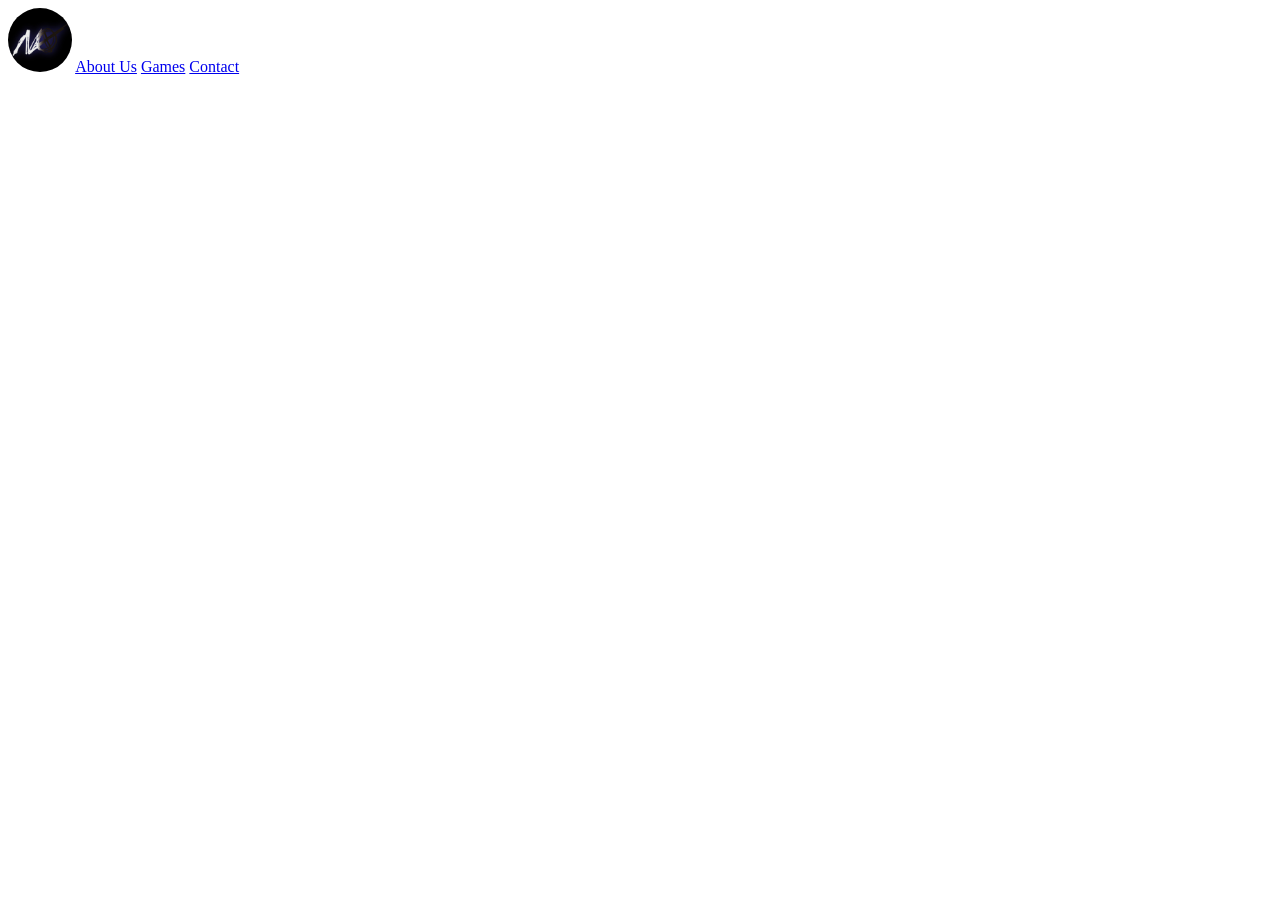
==== index.html @ 5c486d4a "Initial" ====
<!doctype html>
<html lang="en">
  <head>
    <meta charset="UTF-8" />
    <meta name="viewport" content="width=device-width, initial-scale=1.0" />
    <title>Home</title>
    <link rel="stylesheet" href="style.css" />
  </head>
  <body>
    <div class="TopNav">
      <a href="index.html"><img class="Logo-TL" src="Logo.jpg" /></a>
      <a href="about.html">About Us</a>
      <a href="games.html">Games</a>
      <a href="contact.html">Contact</a>
    </div>
  </body>
</html>
---- style.css ----
.Logo-TL {
    width: 5vw;
    border-radius: 100%;
}
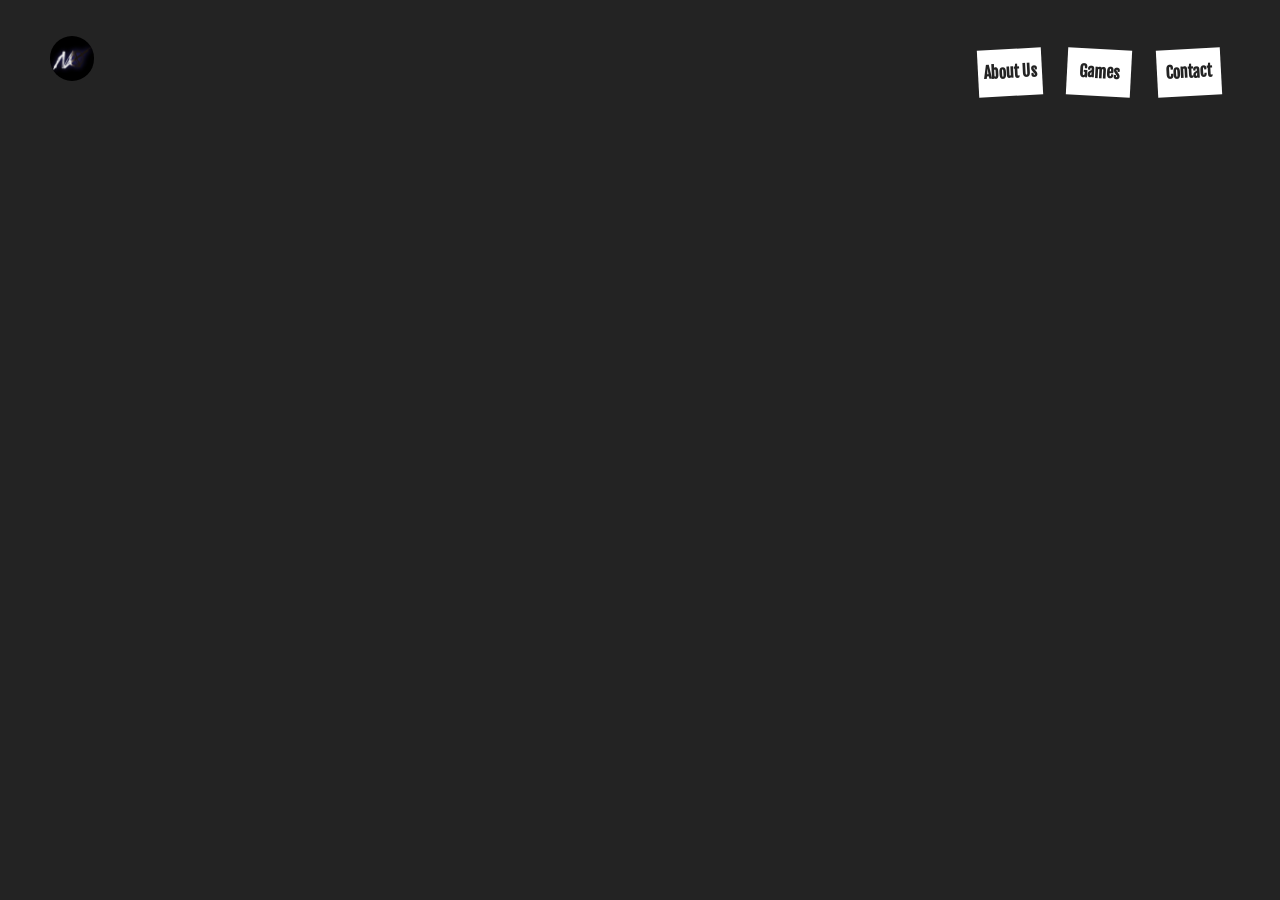
==== commit d94a22a8: "TopNav" ====
--- a/index.html
+++ b/index.html
@@ -5,13 +5,21 @@
     <meta name="viewport" content="width=device-width, initial-scale=1.0" />
     <title>Home</title>
     <link rel="stylesheet" href="style.css" />
+    <link rel="preconnect" href="https://fonts.googleapis.com" />
+    <link rel="preconnect" href="https://fonts.gstatic.com" crossorigin />
+    <link
+      href="https://fonts.googleapis.com/css2?family=Fjalla+One&display=swap"
+      rel="stylesheet"
+    />
   </head>
   <body>
     <div class="TopNav">
       <a href="index.html"><img class="Logo-TL" src="Logo.jpg" /></a>
-      <a href="about.html">About Us</a>
-      <a href="games.html">Games</a>
-      <a href="contact.html">Contact</a>
+      <div class="NavBtns">
+        <a class="NavBtn NavBtn1" href="about.html">About Us</a>
+        <a class="NavBtn NavBtn2" href="games.html">Games</a>
+        <a class="NavBtn NavBtn3" href="contact.html">Contact</a>
+      </div>
     </div>
   </body>
 </html>
--- a/style.css
+++ b/style.css
@@ -1,4 +1,58 @@
+body {
+    background-color: #232323;
+    font-family: "Fjalla One", sans-serif;
+    font-weight: 400;
+    font-style: normal;
+}
+
+.NavBtn {
+    transition-duration: 500ms;
+    color: #232323;
+    background-color: #ffffff;
+    width: 5vw;
+    margin: 1vw;
+    padding-top: 5%;
+    padding-bottom: 5%;
+    text-align: center;
+    text-decoration: none;
+    align-items: center;
+    font-weight: bold;
+}
+
+.NavBtn:hover {
+    background-color: #1f3576;
+    color: white;
+    margin-top: 1.7vh;
+}
+
+.NavBtn1 {
+    rotate: -3deg;
+}
+
+.NavBtn2 {
+    rotate: 3deg;
+}
+
+.NavBtn3 {
+    rotate: -3deg;
+}
+
+.TopNav {
+    margin-top: 4vh;
+    position: sticky;
+    display: flex;
+    justify-content: right;
+}
+
+.NavBtns {
+    margin-right: 3vw;
+    display: flex;
+    flex-flow: row;
+}
+
 .Logo-TL {
-    width: 5vw;
+    width: 3.5vw;
     border-radius: 100%;
+    position: relative;
+    right: 68vw;
 }
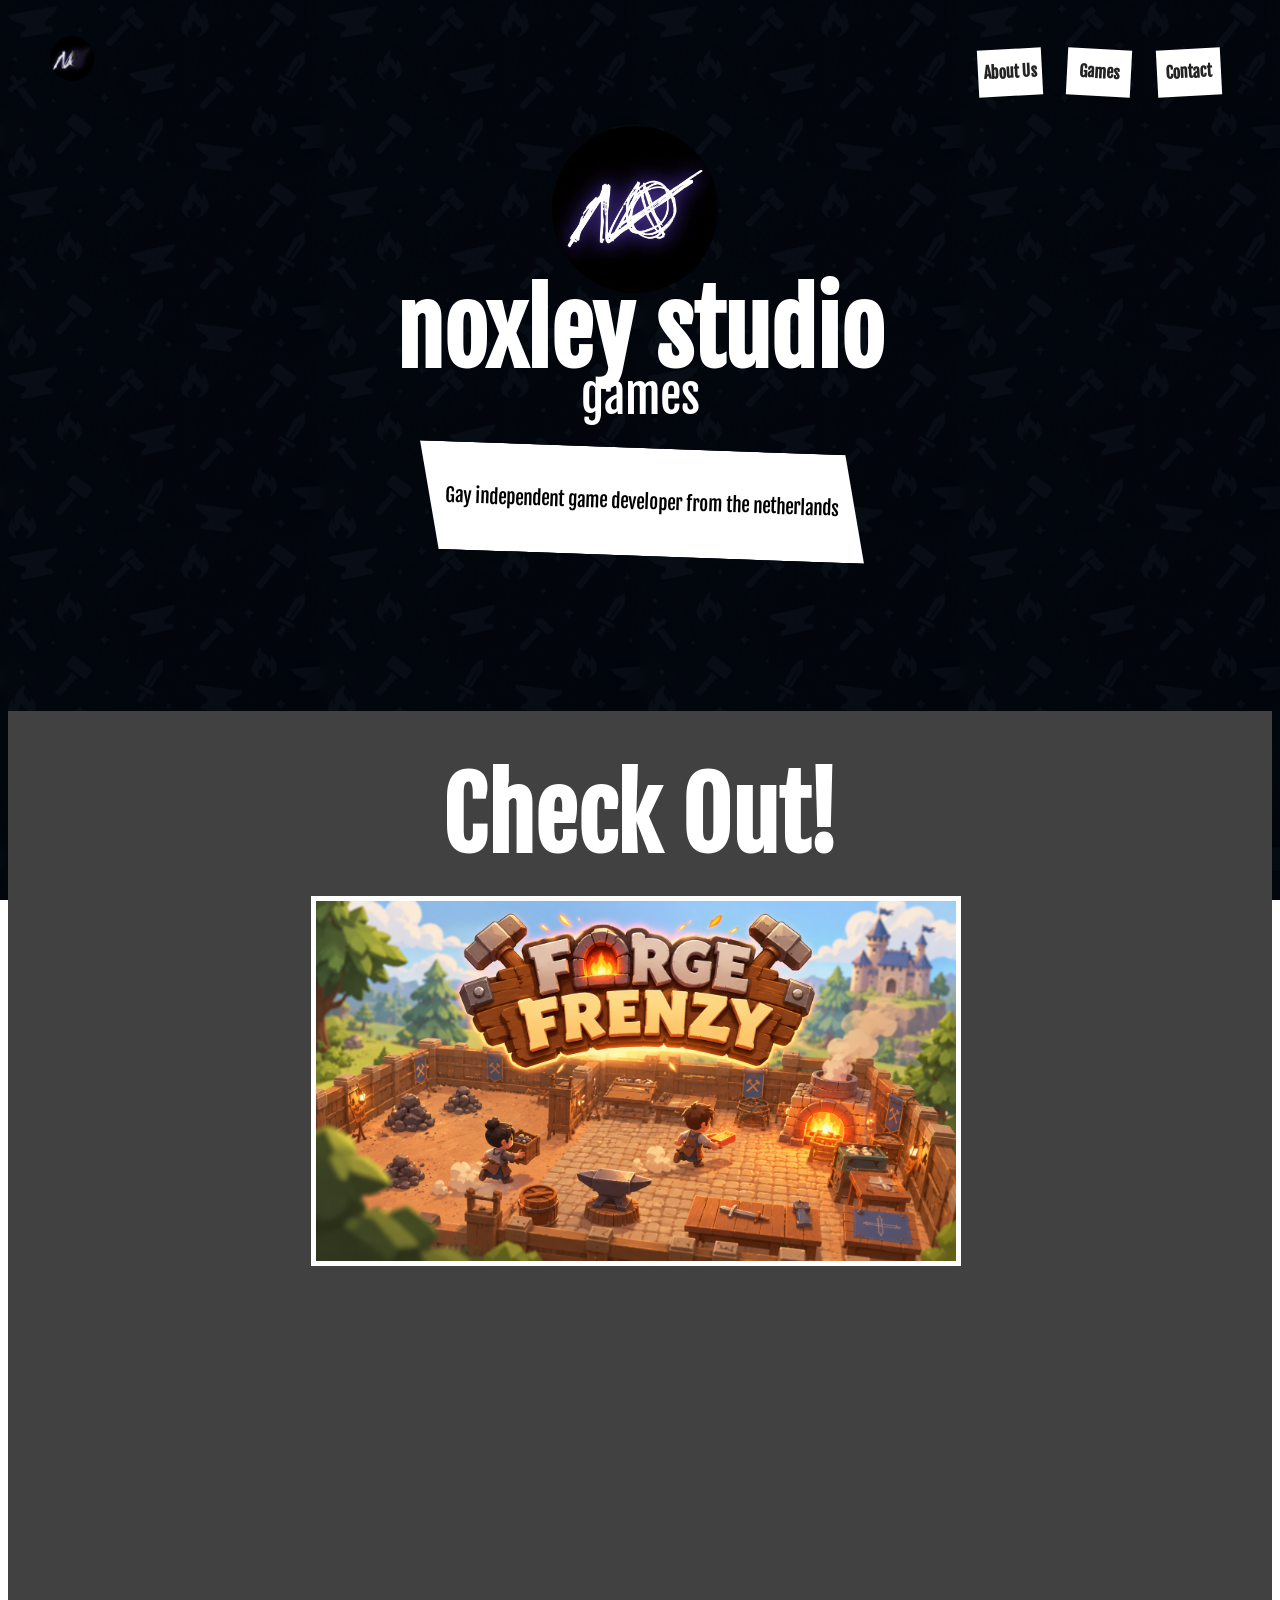
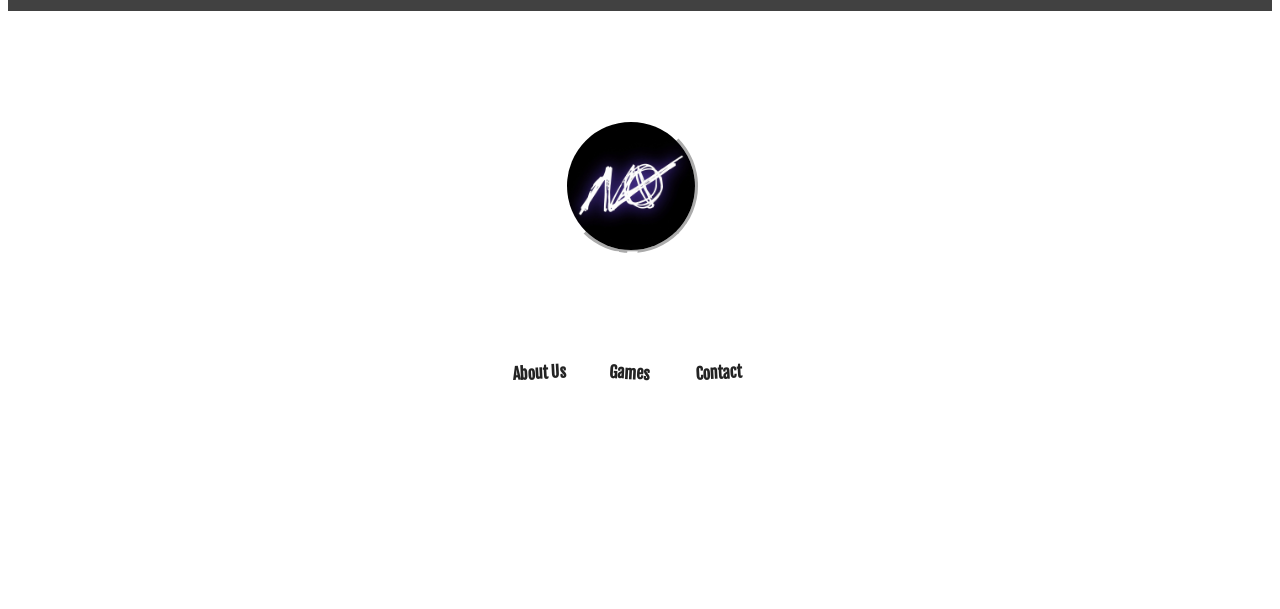
==== commit bf1c4dee: "fixes" ====
--- a/index.html
+++ b/index.html
@@ -21,5 +21,33 @@
         <a class="NavBtn NavBtn3" href="contact.html">Contact</a>
       </div>
     </div>
+    <img class="MainLogo" src="LogoHD.jpg" />
+    <h1 class="MainHeaderLogo">noxley studio</h1>
+    <h2 class="MainTextLogo">games</h2>
+    <div class="MainSticker">
+      <p>Gay independent game developer from the netherlands</p>
+    </div>
+
+    <div class="CheckOut">
+      <h1 class="CheckOutHeader">Check Out!</h1>
+      <a href="games.html">
+        <img class="CheckOutImg" src="Forge Frenzy_ Smithing Rush.png" />
+      </a>
+    </div>
+
+    <div class="Footer">
+      <a><img class="Logo-BM" src="LogoHD.jpg" /></a>
+      <h1 class="FooterHeaderLogo">noxley studio</h1>
+      <h2 class="FooterTextLogo">games</h2>
+      <div class="FooterBtns">
+        <a class="FooterBtn FooterBtn1" href="about.html">About Us</a>
+        <a class="FooterBtn FooterBtn2" href="games.html">Games</a>
+        <a class="FooterBtn FooterBtn3" href="contact.html">Contact</a>
+      </div>
+      <h2 class="FooterText">
+        Website Made By<br />
+        Joep & Suleyman
+      </h2>
+    </div>
   </body>
 </html>
--- a/style.css
+++ b/style.css
@@ -1,8 +1,14 @@
 body {
-    background-color: #232323;
     font-family: "Fjalla One", sans-serif;
     font-weight: 400;
     font-style: normal;
+    max-width: 100%;
+    min-height: 100vh;
+    overflow-x: hidden;
+    background-image: url('wallpaper.png');
+    background-repeat: repeat;
+    background-size: 25%;
+    background-attachment: fixed;
 }
 
 .NavBtn {
@@ -55,4 +61,247 @@
     border-radius: 100%;
     position: relative;
     right: 68vw;
+}
+
+:root {
+  --blue: #1B4DE3;
+  --blue-bright: #1A59FF;
+  --blue-dark: #1A2C60;
+  --black: #000000;
+  --grey: #979DAA;
+}
+
+.games {
+  max-width: 1100px;
+  margin: 0 auto;
+  padding: 40px 20px 80px;
+  text-align: center;
+  font-family: "Fjalla One", sans-serif;
+   
+}
+
+.games-header {
+  margin-bottom: 32px;
+  font-family: "Fjalla One", sans-serif;
+    
+}
+
+.titel1 {
+  margin: 0 0 8px;
+  font-size: clamp(2rem, 5vw, 3.2rem);
+  color: #fff;
+   font-family: "Fjalla One", sans-serif;
+}
+
+.games-intro {
+  margin: 0;
+  color: var(--grey);
+}
+
+.game {
+  padding: 32px 24px 40px;
+  border-radius: 16px;
+  background: var(--blue-dark);
+}
+
+.titel2 {
+  margin: 0 0 24px;
+  font-size: clamp(1.6rem, 4vw, 2.2rem);
+  color: #fff;
+}
+
+.GameCover {
+  display: block;
+  width: min(100%, 1000px);
+  margin: 0 auto 32px;
+  border-radius: 12px;
+  border: 3px solid var(--blue-bright);
+}
+
+.game-info {
+  display: grid;
+  grid-template-columns: repeat(3, 1fr);
+  gap: 20px;
+   font-family: "Fjalla One", sans-serif;
+}
+
+.info-card {
+  padding: 24px 20px;
+  border-radius: 12px;
+  background: var(--black);
+  border-top: 4px solid var(--blue);
+  text-align: left;
+}
+
+.info-card h3 {
+  margin: 0 0 10px;
+  font-size: 1.15rem;
+  color: #fff;
+}
+
+.info-card p {
+  margin: 0;
+  line-height: 1.6;
+  color: var(--grey);
+}
+
+
+.MainLogo {
+    width: 13vw;
+    border-radius: 100%;
+    position: relative;
+    left: 43%;
+    top: 2vh;
+}
+
+.MainHeaderLogo {
+    text-align: center;
+    color: white;
+    position: relative;
+    font-size: 6em;
+    letter-spacing: 1%;
+    font-weight: bolder;
+    top: -8vh;
+}
+
+.MainTextLogo {
+    text-align: center;
+    color: white;
+    position: relative;
+    font-size: 3em;
+    letter-spacing: 20%;
+    top: -18vh; 
+    font-weight: 100;
+}
+
+.MainSticker {
+    font-size: 1.2em;
+    position: relative;
+    background-color: white;
+    width: 35vw;
+    text-align: center;
+    height: 12vh;
+    justify-content: center;
+    display: flex;
+    align-items: center;
+    left: 32vw;
+    top: -20vh;
+    rotate: 2deg;
+    clip-path: polygon(0 0, 95% 0, 100% 100%, 5% 100%);
+}
+
+.Logo-BM {
+    width: 10vw;
+    border-radius: 100%;
+    position: relative;
+    left: 44%;
+    top: 2vh;
+    border: #ffffff;
+    border-style: outset;
+}
+
+.FooterHeaderLogo {
+    text-align: center;
+    color: white;
+    position: relative;
+    font-size: 4em;
+    letter-spacing: 1%;
+    font-weight: bolder;
+    top: -5.5vh;
+}
+
+.FooterTextLogo {
+    text-align: center;
+    color: white;
+    position: relative;
+    font-size: 2em;
+    letter-spacing: 20%;
+    top: -11vh; 
+    font-weight: 100;
+}
+
+.FooterBtn {
+    transition-duration: 500ms;
+    color: #232323;
+    background-color: #ffffff;
+    width: 5vw;
+    margin: 1vw;
+    padding-top: 1%;
+    padding-bottom: 1%;
+    text-align: center;
+    text-decoration: none;
+    align-items: center;
+    font-weight: bold;
+}
+
+.FooterBtn:hover {
+    background-color: #1f3576;
+    color: white;
+    margin-top: 1.7vh;
+}
+
+.FooterBtn1 {
+    rotate: -3deg;
+}
+
+.FooterBtn2 {
+    rotate: 3deg;
+}
+
+.FooterBtn3 {
+    rotate: -3deg;
+}
+
+.FooterBtns {
+    top: -15vh;
+    left: 38.5%;
+    position: relative;
+    display: flex;
+    flex-flow: row;
+}
+
+.FooterText {
+    text-align: center;
+    color: white;
+    position: relative;
+    font-size: 1em;
+    letter-spacing: 20%;
+    top: -11vh; 
+    font-weight: 100;
+}
+
+.CheckOut {
+    position: relative;
+    top: -10vh;
+    background-color: #414141;
+    width: 100%;
+    height: 100vh;
+    justify-content: center;
+}
+
+.CheckOutHeader {
+    text-align: center;
+    color: white;
+    position: relative;
+    font-size: 6em;
+    letter-spacing: 1%;
+    font-weight: bolder;
+    top: 5vh;
+}
+
+.CheckOutImg {
+    width: 50vw;
+    transition: 500ms;
+    position: relative;
+    left: 24%;
+    z-index: 1;
+    border-color: white;
+    border-width: 5px;
+    border-style: solid;
+}
+
+.CheckOutImg:hover {
+    border-color: rgb(255, 228, 132);
+    border-width: 5px;
+    border-style: solid;
 }
